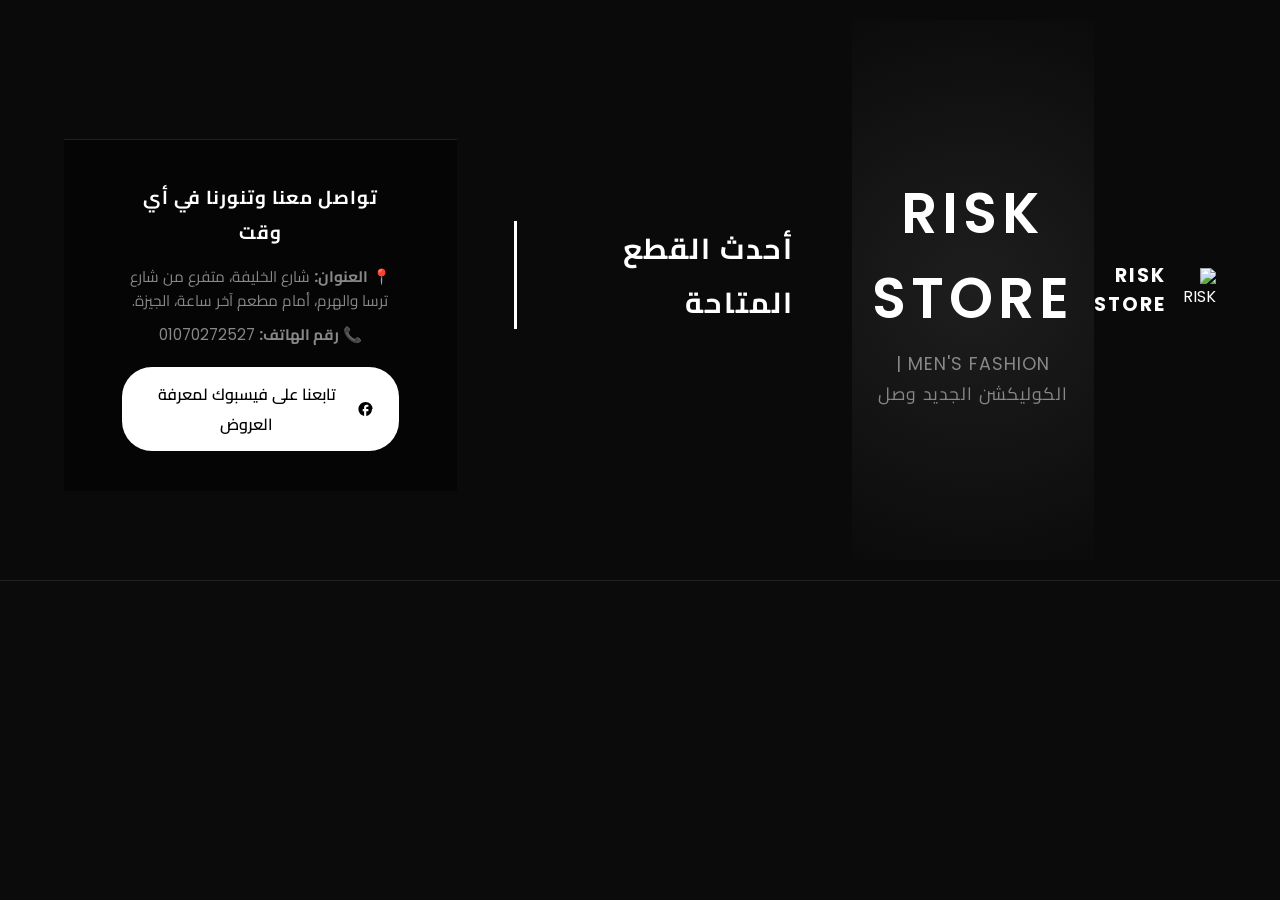
==== index.html @ 891fa3e5 "Create index.html" ====
<!DOCTYPE html>
<html lang="ar" dir="rtl">
<head>
    <meta charset="UTF-8">
    <meta name="viewport" content="width=device-width, initial-scale=1.0">
    <title>RISK STORE | Men's Fashion</title>
    <link rel="stylesheet" href="style.css">
</head>
<body>

    <header>
        <div class="logo-area">
            <img src="https://i.postimg.cc/GmrMN65Q/IMG-20260522-152251.jpg" alt="RISK Logo">
            <span class="logo-text">RISK STORE</span>
        </div>
    </head>

    <section class="hero">
        <h1>RISK STORE</h1>
        <p>MEN'S FASHION | الكوليكشن الجديد وصل</p>
    </section>

    <section class="products-container">
        <h2 class="section-title">أحدث القطع المتاحة</h2>
        <div class="products-grid" id="products-display">
            </div>
    </section>

    <footer>
        <div class="footer-info">
            <h3 style="margin-bottom: 15px; letter-spacing: 1px;">تواصل معنا وتنورنا في أي وقت</h3>
            <p>📍 <strong>العنوان:</strong> شارع الخليفة، متفرع من شارع ترسا والهرم، أمام مطعم آخر ساعة، الجيزة.</p>
            <p>📞 <strong>رقم الهاتف:</strong> 01070272527</p>
        </div>
        <a href="https://www.facebook.com/share/191KE7XTkZ/" target="_blank" class="social-btn">
            <svg width="20" height="20" fill="currentColor" viewBox="0 0 24 24"><path d="M22 12c0-5.52-4.48-10-10-10S2 6.48 2 12c0 4.84 3.44 8.87 8 9.8V15H8v-3h2V9.5C10 7.57 11.57 6 13.5 6H16v3h-2c-.55 0-1 .45-1 1v2h3v3h-3v6.95c4.56-.93 8-4.96 8-9.75z"/></svg>
            تابعنا على فيسبوك لمعرفة العروض
        </a>
    </footer>

    <script type="module" src="app.js"></script>
</body>
</html>
---- style.css ----
/* ريسيت وتجهيز الخطوط */
@import url('https://fonts.googleapis.com/css2?family=Cairo:wght@300;400;700&family=Poppins:wght@300;400;600&display=swap');

:root {
    --bg-color: #0b0b0b;
    --card-bg: #141414;
    --accent-color: #ffffff;
    --text-muted: #888888;
    --border-color: #222222;
}

* {
    margin: 0;
    padding: 0;
    box-sizing: border-box;
    font-family: 'Poppins', 'Cairo', sans-serif;
}

body {
    background-color: var(--bg-color);
    color: var(--accent-color);
    overflow-x: hidden;
}

/* هيدر احترافي متحرك */
header {
    display: flex;
    justify-content: space-between;
    align-items: center;
    padding: 20px 5%;
    border-bottom: 1px solid var(--border-color);
    backdrop-filter: blur(10px);
    position: sticky;
    top: 0;
    z-index: 100;
    background: rgba(11, 11, 11, 0.8);
}

.logo-area {
    display: flex;
    align-items: center;
    gap: 10px;
}

.logo-area img {
    height: 45px;
    border-radius: 5px;
}

.logo-text {
    font-weight: 700;
    letter-spacing: 2px;
    font-size: 1.2rem;
}

/* سيكشن الهيرو (الترحيب والحركة العظمى) */
.hero {
    height: 60vh;
    display: flex;
    flex-direction: column;
    justify-content: center;
    align-items: center;
    text-align: center;
    background: radial-gradient(circle, rgba(30,30,30,1) 0%, rgba(11,11,11,1) 100%);
    padding: 20px;
}

.hero h1 {
    font-size: 3.5rem;
    font-weight: 600;
    letter-spacing: 5px;
    margin-bottom: 10px;
    animation: fadeInDown 1s ease;
}

.hero p {
    color: var(--text-muted);
    font-size: 1.1rem;
    letter-spacing: 1px;
    animation: fadeInUp 1s ease;
}

/* شبكة المنتجات العالمي */
.products-container {
    padding: 50px 5%;
}

.section-title {
    font-size: 1.8rem;
    margin-bottom: 30px;
    text-transform: uppercase;
    letter-spacing: 2px;
    border-left: 3px solid #fff;
    padding-left: 10px;
}

.products-grid {
    display: grid;
    grid-template-columns: repeat(auto-fill, minmax(280px, 1fr));
    gap: 30px;
}

/* كارت المنتج الخرافي وحركاته */
.product-card {
    background: var(--card-bg);
    border: 1px solid var(--border-color);
    border-radius: 12px;
    overflow: hidden;
    transition: all 0.4s cubic-bezier(0.175, 0.885, 0.32, 1.275);
    position: relative;
}

.product-card:hover {
    transform: translateY(-10px) scale(1.02);
    border-color: #555;
    box-shadow: 0 20px 30px rgba(0,0,0,0.7);
}

.product-img-wrapper {
    width: 100%;
    height: 350px;
    overflow: hidden;
    position: relative;
    background: #1e1e1e;
}

.product-card img {
    width: 100%;
    height: 100%;
    object-fit: cover;
    transition: transform 0.6s ease;
}

.product-card:hover img {
    transform: scale(1.1);
}

.product-info {
    padding: 20px;
}

.product-title {
    font-size: 1.1rem;
    font-weight: 600;
    margin-bottom: 8px;
    white-space: nowrap;
    overflow: hidden;
    text-overflow: ellipsis;
}

.product-price {
    font-size: 1.2rem;
    color: #fff;
    font-weight: 700;
    display: flex;
    justify-content: space-between;
    align-items: center;
}

.currency {
    font-size: 0.8rem;
    color: var(--text-muted);
}

/* الفوتر الاحترافي ببيانات المحل */
footer {
    background: #050505;
    padding: 40px 5%;
    border-top: 1px solid var(--border-color);
    margin-top: 50px;
    text-align: center;
}

.footer-info {
    max-width: 600px;
    margin: 0 auto 20px auto;
}

.footer-info p {
    color: var(--text-muted);
    margin-bottom: 10px;
    font-size: 0.95rem;
    line-height: 1.6;
}

.social-btn {
    display: inline-flex;
    align-items: center;
    gap: 10px;
    background: #fff;
    color: #000;
    padding: 12px 25px;
    border-radius: 30px;
    text-decoration: none;
    font-weight: 600;
    transition: 0.3s ease;
}

.social-btn:hover {
    transform: scale(1.05);
    background: #3b5998;
    color: #fff;
}

/* لوحة التحكم ستايل */
.admin-container {
    max-width: 600px;
    margin: 50px auto;
    padding: 30px;
    background: var(--card-bg);
    border-radius: 15px;
    border: 1px solid var(--border-color);
}

.form-group {
    margin-bottom: 20px;
}

.form-group label {
    display: block;
    margin-bottom: 8px;
    color: var(--text-muted);
}

.form-control {
    width: 100%;
    padding: 12px;
    background: #1a1a1a;
    border: 1px solid var(--border-color);
    border-radius: 8px;
    color: #fff;
    font-size: 1rem;
}

.form-control:focus {
    outline: none;
    border-color: #fff;
}

.btn-submit {
    width: 100%;
    padding: 14px;
    background: #fff;
    color: #000;
    border: none;
    border-radius: 8px;
    font-size: 1.1rem;
    font-weight: 700;
    cursor: pointer;
    transition: 0.3s;
}

.btn-submit:hover {
    background: #ccc;
}

.admin-product-item {
    display: flex;
    justify-content: space-between;
    align-items: center;
    padding: 15px;
    background: #1a1a1a;
    margin-top: 10px;
    border-radius: 8px;
}

.btn-delete {
    background: #ff4444;
    color: #fff;
    border: none;
    padding: 6px 12px;
    border-radius: 5px;
    cursor: pointer;
}

/* حركات الأنميشن */
@keyframes fadeInDown {
    from { opacity: 0; transform: translateY(-30px); }
    to { opacity: 1; transform: translateY(0); }
}
@keyframes fadeInUp {
    from { opacity: 0; transform: translateY(30px); }
    to { opacity: 1; transform: translateY(0); }
}
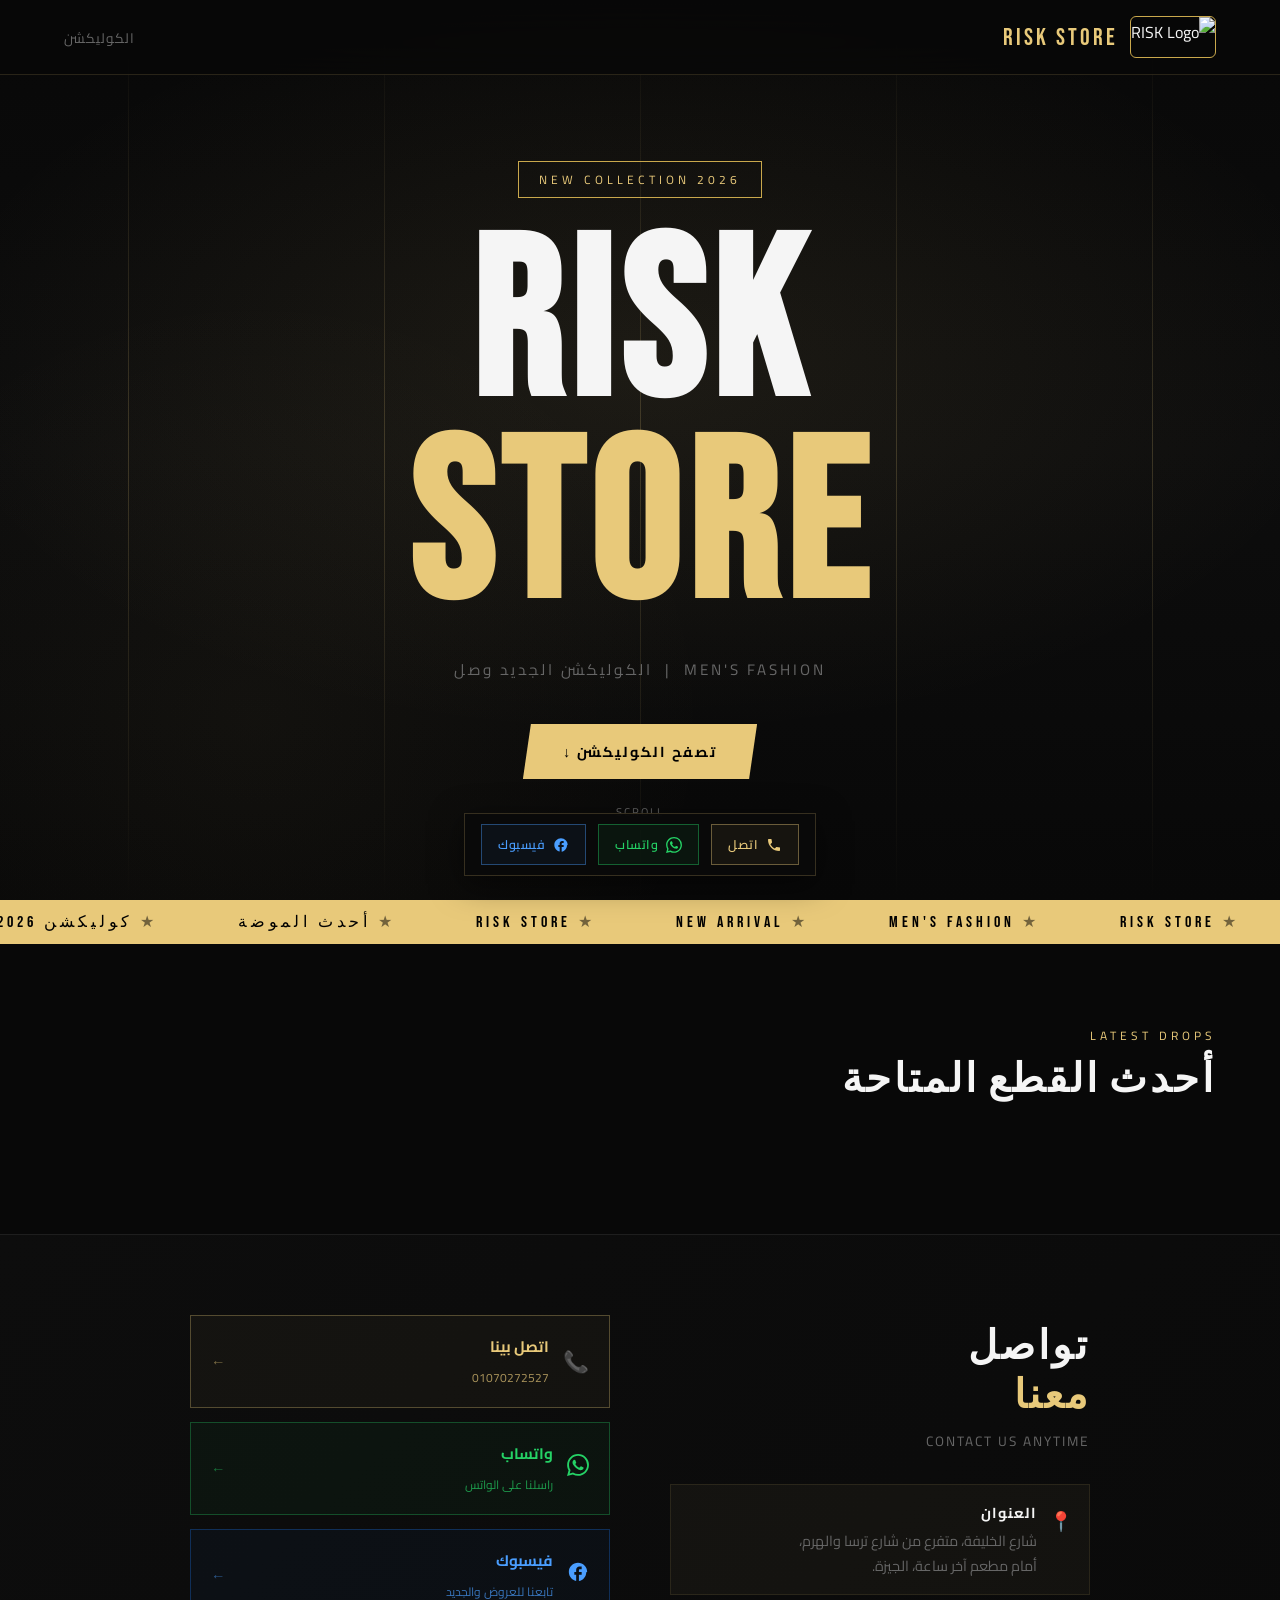
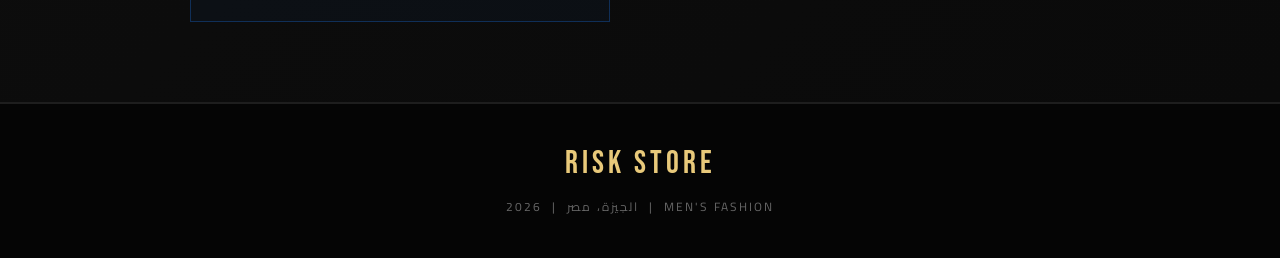
==== commit 3b4f971e: "Add files via upload" ====
--- a/index.html
+++ b/index.html
@@ -4,40 +4,941 @@
     <meta charset="UTF-8">
     <meta name="viewport" content="width=device-width, initial-scale=1.0">
     <title>RISK STORE | Men's Fashion</title>
-    <link rel="stylesheet" href="style.css">
+    <link rel="preconnect" href="https://fonts.googleapis.com">
+    <link href="https://fonts.googleapis.com/css2?family=Cairo:wght@300;400;600;700;900&family=Bebas+Neue&display=swap" rel="stylesheet">
+    <style>
+        :root {
+            --bg: #080808;
+            --card-bg: #111;
+            --accent: #e8c97a;
+            --accent2: #c9a84c;
+            --white: #f5f5f5;
+            --muted: #666;
+            --border: #1e1e1e;
+        }
+        * { margin: 0; padding: 0; box-sizing: border-box; }
+
+        html { scroll-behavior: smooth; }
+
+        body {
+            background: var(--bg);
+            color: var(--white);
+            font-family: 'Cairo', sans-serif;
+            overflow-x: hidden;
+        }
+
+        /* NOISE OVERLAY */
+        body::before {
+            content: '';
+            position: fixed;
+            inset: 0;
+            background-image: url("data:image/svg+xml,%3Csvg viewBox='0 0 256 256' xmlns='http://www.w3.org/2000/svg'%3E%3Cfilter id='noise'%3E%3CfeTurbulence type='fractalNoise' baseFrequency='0.9' numOctaves='4' stitchTiles='stitch'/%3E%3C/filter%3E%3Crect width='100%25' height='100%25' filter='url(%23noise)' opacity='0.03'/%3E%3C/svg%3E");
+            pointer-events: none;
+            z-index: 0;
+        }
+
+        /* ===== HEADER ===== */
+        header {
+            position: fixed;
+            top: 0;
+            left: 0;
+            right: 0;
+            z-index: 1000;
+            display: flex;
+            align-items: center;
+            justify-content: space-between;
+            padding: 16px 5%;
+            background: rgba(8,8,8,0.9);
+            backdrop-filter: blur(20px);
+            border-bottom: 1px solid rgba(232,201,122,0.15);
+            transition: all 0.3s;
+        }
+        header.scrolled {
+            padding: 10px 5%;
+            border-bottom-color: rgba(232,201,122,0.3);
+        }
+
+        .logo-area {
+            display: flex;
+            align-items: center;
+            gap: 12px;
+        }
+        .logo-area img {
+            height: 42px;
+            border-radius: 6px;
+            border: 1px solid var(--accent2);
+        }
+        .logo-text {
+            font-family: 'Bebas Neue', sans-serif;
+            font-size: 1.5rem;
+            letter-spacing: 3px;
+            color: var(--accent);
+        }
+
+        nav a {
+            color: var(--muted);
+            text-decoration: none;
+            font-size: 0.85rem;
+            letter-spacing: 1px;
+            transition: color 0.3s;
+        }
+        nav a:hover { color: var(--accent); }
+
+        /* ===== HERO ===== */
+        .hero {
+            position: relative;
+            min-height: 100vh;
+            display: flex;
+            flex-direction: column;
+            align-items: center;
+            justify-content: center;
+            text-align: center;
+            padding: 120px 5% 80px;
+            overflow: hidden;
+        }
+
+        .hero-bg {
+            position: absolute;
+            inset: 0;
+            background: 
+                radial-gradient(ellipse 80% 60% at 50% 40%, rgba(232,201,122,0.08) 0%, transparent 70%),
+                radial-gradient(ellipse 60% 80% at 20% 80%, rgba(232,201,122,0.04) 0%, transparent 60%),
+                linear-gradient(180deg, #080808 0%, #0d0d0d 50%, #080808 100%);
+        }
+
+        /* Animated lines */
+        .hero-lines {
+            position: absolute;
+            inset: 0;
+            overflow: hidden;
+        }
+        .hero-lines span {
+            position: absolute;
+            width: 1px;
+            height: 100%;
+            background: linear-gradient(180deg, transparent, rgba(232,201,122,0.2), transparent);
+            animation: lineDown 4s ease-in-out infinite;
+        }
+        .hero-lines span:nth-child(1) { left: 10%; animation-delay: 0s; }
+        .hero-lines span:nth-child(2) { left: 30%; animation-delay: 0.8s; }
+        .hero-lines span:nth-child(3) { left: 50%; animation-delay: 1.6s; }
+        .hero-lines span:nth-child(4) { left: 70%; animation-delay: 2.4s; }
+        .hero-lines span:nth-child(5) { left: 90%; animation-delay: 3.2s; }
+
+        @keyframes lineDown {
+            0% { transform: translateY(-100%); opacity: 0; }
+            50% { opacity: 1; }
+            100% { transform: translateY(100%); opacity: 0; }
+        }
+
+        .hero-content { position: relative; z-index: 2; }
+
+        .hero-tag {
+            display: inline-block;
+            border: 1px solid var(--accent2);
+            color: var(--accent);
+            font-size: 0.75rem;
+            letter-spacing: 4px;
+            padding: 6px 20px;
+            margin-bottom: 30px;
+            animation: fadeInDown 0.8s ease both;
+        }
+
+        .hero h1 {
+            font-family: 'Bebas Neue', sans-serif;
+            font-size: clamp(5rem, 18vw, 14rem);
+            line-height: 0.9;
+            letter-spacing: 8px;
+            color: var(--white);
+            animation: fadeInUp 1s ease 0.2s both;
+        }
+
+        .hero h1 .gold { color: var(--accent); }
+
+        .hero-sub {
+            margin-top: 24px;
+            color: var(--muted);
+            font-size: 0.95rem;
+            letter-spacing: 3px;
+            animation: fadeInUp 1s ease 0.4s both;
+        }
+
+        .hero-cta {
+            margin-top: 40px;
+            animation: fadeInUp 1s ease 0.6s both;
+        }
+        .hero-cta a {
+            display: inline-block;
+            background: var(--accent);
+            color: #000;
+            font-weight: 700;
+            text-decoration: none;
+            padding: 14px 40px;
+            letter-spacing: 2px;
+            font-size: 0.9rem;
+            transition: all 0.3s;
+            clip-path: polygon(8px 0%, 100% 0%, calc(100% - 8px) 100%, 0% 100%);
+        }
+        .hero-cta a:hover {
+            background: #fff;
+            transform: scale(1.05);
+        }
+
+        .scroll-indicator {
+            position: absolute;
+            bottom: 30px;
+            left: 50%;
+            transform: translateX(-50%);
+            display: flex;
+            flex-direction: column;
+            align-items: center;
+            gap: 8px;
+            color: var(--muted);
+            font-size: 0.7rem;
+            letter-spacing: 2px;
+            animation: bounce 2s ease infinite;
+        }
+        .scroll-indicator::after {
+            content: '';
+            width: 1px;
+            height: 40px;
+            background: linear-gradient(to bottom, var(--accent), transparent);
+        }
+
+        @keyframes bounce {
+            0%, 100% { transform: translateX(-50%) translateY(0); }
+            50% { transform: translateX(-50%) translateY(-8px); }
+        }
+
+        /* ===== MARQUEE STRIP ===== */
+        .marquee-strip {
+            background: var(--accent);
+            overflow: hidden;
+            padding: 12px 0;
+            position: relative;
+        }
+        .marquee-track {
+            display: flex;
+            animation: marqueeMove 20s linear infinite;
+            white-space: nowrap;
+        }
+        .marquee-track span {
+            color: #000;
+            font-family: 'Bebas Neue', sans-serif;
+            font-size: 1rem;
+            letter-spacing: 4px;
+            padding: 0 40px;
+            flex-shrink: 0;
+        }
+        .marquee-track span::before {
+            content: '★ ';
+            opacity: 0.5;
+        }
+
+        @keyframes marqueeMove {
+            0% { transform: translateX(0); }
+            100% { transform: translateX(-50%); }
+        }
+
+        /* ===== PRODUCTS ===== */
+        .products-section {
+            padding: 80px 5%;
+        }
+
+        .section-header {
+            display: flex;
+            align-items: center;
+            justify-content: space-between;
+            margin-bottom: 50px;
+            flex-wrap: wrap;
+            gap: 16px;
+        }
+
+        .section-label {
+            color: var(--accent);
+            font-size: 0.75rem;
+            letter-spacing: 4px;
+            margin-bottom: 8px;
+            text-transform: uppercase;
+        }
+        .section-title-ar {
+            font-family: 'Bebas Neue', sans-serif;
+            font-size: 2.5rem;
+            letter-spacing: 3px;
+        }
+
+        .products-grid {
+            display: grid;
+            grid-template-columns: repeat(auto-fill, minmax(300px, 1fr));
+            gap: 24px;
+        }
+
+        /* PRODUCT CARD */
+        .product-card {
+            background: var(--card-bg);
+            border: 1px solid var(--border);
+            position: relative;
+            overflow: hidden;
+            transition: all 0.4s cubic-bezier(0.23, 1, 0.32, 1);
+            cursor: pointer;
+        }
+        .product-card::before {
+            content: '';
+            position: absolute;
+            inset: 0;
+            background: linear-gradient(135deg, rgba(232,201,122,0.05), transparent 60%);
+            opacity: 0;
+            transition: opacity 0.4s;
+            z-index: 1;
+        }
+        .product-card:hover {
+            border-color: rgba(232,201,122,0.4);
+            transform: translateY(-8px);
+            box-shadow: 0 24px 48px rgba(0,0,0,0.6), 0 0 0 1px rgba(232,201,122,0.1);
+        }
+        .product-card:hover::before { opacity: 1; }
+
+        /* BADGE */
+        .badge {
+            position: absolute;
+            top: 16px;
+            right: 16px;
+            z-index: 5;
+            background: var(--accent);
+            color: #000;
+            font-size: 0.65rem;
+            font-weight: 700;
+            letter-spacing: 2px;
+            padding: 4px 10px;
+            clip-path: polygon(4px 0%, 100% 0%, calc(100% - 4px) 100%, 0% 100%);
+        }
+
+        .product-img-wrapper {
+            width: 100%;
+            aspect-ratio: 3/4;
+            overflow: hidden;
+            background: #1a1a1a;
+            position: relative;
+        }
+        .product-img-wrapper img {
+            width: 100%;
+            height: 100%;
+            object-fit: cover;
+            transition: transform 0.8s cubic-bezier(0.23, 1, 0.32, 1);
+        }
+        .product-card:hover img {
+            transform: scale(1.08);
+        }
+
+        /* Image shimmer */
+        .product-img-wrapper::after {
+            content: '';
+            position: absolute;
+            inset: 0;
+            background: linear-gradient(105deg, transparent 40%, rgba(255,255,255,0.04) 50%, transparent 60%);
+            transform: translateX(-100%);
+            transition: transform 0s;
+        }
+        .product-card:hover .product-img-wrapper::after {
+            transform: translateX(200%);
+            transition: transform 0.8s ease;
+        }
+
+        .product-info {
+            padding: 20px;
+            position: relative;
+            z-index: 2;
+        }
+
+        .product-title {
+            font-size: 1rem;
+            font-weight: 600;
+            margin-bottom: 12px;
+            white-space: nowrap;
+            overflow: hidden;
+            text-overflow: ellipsis;
+        }
+
+        .product-prices {
+            display: flex;
+            align-items: center;
+            gap: 12px;
+            flex-wrap: wrap;
+        }
+        .price-original {
+            color: var(--muted);
+            font-size: 0.85rem;
+            text-decoration: line-through;
+        }
+        .price-sale {
+            color: var(--accent);
+            font-family: 'Bebas Neue', sans-serif;
+            font-size: 1.4rem;
+            letter-spacing: 1px;
+        }
+        .price-currency {
+            font-size: 0.7rem;
+            color: var(--muted);
+        }
+        .discount-pct {
+            background: #2a1f00;
+            color: var(--accent);
+            font-size: 0.65rem;
+            font-weight: 700;
+            padding: 2px 8px;
+            letter-spacing: 1px;
+        }
+
+        .product-actions {
+            margin-top: 14px;
+            display: flex;
+            gap: 8px;
+        }
+        .btn-buy {
+            flex: 1;
+            background: var(--accent);
+            color: #000;
+            border: none;
+            padding: 10px;
+            font-family: 'Cairo', sans-serif;
+            font-weight: 700;
+            font-size: 0.8rem;
+            letter-spacing: 1px;
+            cursor: pointer;
+            transition: all 0.3s;
+            clip-path: polygon(6px 0%, 100% 0%, calc(100% - 6px) 100%, 0% 100%);
+        }
+        .btn-buy:hover { background: #fff; }
+
+        .btn-whatsapp {
+            background: #1a1a1a;
+            color: #25d366;
+            border: 1px solid #25d366;
+            padding: 10px 14px;
+            cursor: pointer;
+            font-size: 1rem;
+            transition: all 0.3s;
+        }
+        .btn-whatsapp:hover {
+            background: #25d366;
+            color: #000;
+        }
+
+        /* EMPTY STATE */
+        .empty-state {
+            grid-column: 1 / -1;
+            text-align: center;
+            padding: 80px 20px;
+            color: var(--muted);
+        }
+        .empty-state .big-icon {
+            font-size: 3rem;
+            margin-bottom: 16px;
+            opacity: 0.3;
+        }
+        .empty-state p {
+            font-size: 1rem;
+            letter-spacing: 1px;
+        }
+
+        /* ===== CONTACT SECTION ===== */
+        .contact-section {
+            padding: 80px 5%;
+            background: linear-gradient(135deg, #0d0d0d, #0a0a0a);
+            border-top: 1px solid var(--border);
+            border-bottom: 1px solid var(--border);
+        }
+
+        .contact-grid {
+            display: grid;
+            grid-template-columns: 1fr 1fr;
+            gap: 60px;
+            align-items: center;
+            max-width: 900px;
+            margin: 0 auto;
+        }
+
+        .contact-info h2 {
+            font-family: 'Bebas Neue', sans-serif;
+            font-size: 2.5rem;
+            letter-spacing: 3px;
+            margin-bottom: 8px;
+        }
+        .contact-info h2 .gold { color: var(--accent); }
+        .contact-info .subtitle {
+            color: var(--muted);
+            font-size: 0.85rem;
+            letter-spacing: 2px;
+            margin-bottom: 30px;
+        }
+
+        .address-block {
+            display: flex;
+            gap: 12px;
+            align-items: flex-start;
+            padding: 16px;
+            background: rgba(232,201,122,0.04);
+            border: 1px solid rgba(232,201,122,0.1);
+            margin-bottom: 20px;
+        }
+        .address-icon {
+            color: var(--accent);
+            font-size: 1.2rem;
+            flex-shrink: 0;
+            margin-top: 2px;
+        }
+        .address-text {
+            color: var(--muted);
+            font-size: 0.9rem;
+            line-height: 1.7;
+        }
+        .address-text strong {
+            color: var(--white);
+            display: block;
+            margin-bottom: 4px;
+            letter-spacing: 1px;
+        }
+
+        .contact-buttons {
+            display: flex;
+            flex-direction: column;
+            gap: 14px;
+        }
+
+        .contact-btn {
+            display: flex;
+            align-items: center;
+            gap: 14px;
+            padding: 16px 20px;
+            text-decoration: none;
+            border: 1px solid;
+            transition: all 0.35s cubic-bezier(0.23, 1, 0.32, 1);
+            position: relative;
+            overflow: hidden;
+        }
+        .contact-btn::before {
+            content: '';
+            position: absolute;
+            inset: 0;
+            transform: translateX(101%);
+            transition: transform 0.35s cubic-bezier(0.23, 1, 0.32, 1);
+        }
+        .contact-btn:hover::before { transform: translateX(0); }
+        .contact-btn:hover { color: #000; }
+
+        .contact-btn .btn-icon {
+            font-size: 1.3rem;
+            z-index: 1;
+            position: relative;
+            flex-shrink: 0;
+        }
+        .contact-btn .btn-text {
+            z-index: 1;
+            position: relative;
+            flex: 1;
+        }
+        .contact-btn .btn-label {
+            font-weight: 700;
+            font-size: 0.95rem;
+            display: block;
+        }
+        .contact-btn .btn-sub {
+            font-size: 0.75rem;
+            opacity: 0.7;
+        }
+        .contact-btn .btn-arrow {
+            z-index: 1;
+            position: relative;
+            font-size: 0.9rem;
+            opacity: 0.5;
+        }
+
+        /* Phone */
+        .btn-phone {
+            border-color: rgba(232,201,122,0.3);
+            color: var(--accent);
+            background: rgba(232,201,122,0.04);
+        }
+        .btn-phone::before { background: var(--accent); }
+        .btn-phone:hover { border-color: var(--accent); }
+
+        /* WhatsApp */
+        .btn-wa {
+            border-color: rgba(37,211,102,0.3);
+            color: #25d366;
+            background: rgba(37,211,102,0.04);
+        }
+        .btn-wa::before { background: #25d366; }
+        .btn-wa:hover { border-color: #25d366; }
+
+        /* Facebook */
+        .btn-fb {
+            border-color: rgba(24,119,242,0.3);
+            color: #4a9eff;
+            background: rgba(24,119,242,0.04);
+        }
+        .btn-fb::before { background: #1877f2; }
+        .btn-fb:hover { border-color: #1877f2; color: #fff; }
+        .btn-fb:hover .btn-text, .btn-fb:hover .btn-arrow { color: #fff; }
+
+        /* ===== FLOATING CONTACT BAR ===== */
+        .floating-bar {
+            position: fixed;
+            bottom: 24px;
+            left: 50%;
+            transform: translateX(-50%);
+            z-index: 999;
+            display: flex;
+            gap: 12px;
+            background: rgba(10,10,10,0.95);
+            border: 1px solid rgba(232,201,122,0.2);
+            padding: 10px 16px;
+            backdrop-filter: blur(20px);
+            box-shadow: 0 8px 32px rgba(0,0,0,0.5);
+            animation: slideUpBar 1s ease 1.5s both;
+        }
+
+        @keyframes slideUpBar {
+            from { transform: translateX(-50%) translateY(100px); opacity: 0; }
+            to { transform: translateX(-50%) translateY(0); opacity: 1; }
+        }
+
+        .float-btn {
+            display: flex;
+            align-items: center;
+            gap: 8px;
+            text-decoration: none;
+            padding: 8px 16px;
+            font-size: 0.78rem;
+            font-weight: 600;
+            letter-spacing: 0.5px;
+            border: 1px solid;
+            transition: all 0.3s;
+            white-space: nowrap;
+            font-family: 'Cairo', sans-serif;
+        }
+        .float-btn svg {
+            flex-shrink: 0;
+            width: 16px;
+            height: 16px;
+        }
+
+        .float-phone {
+            border-color: rgba(232,201,122,0.4);
+            color: var(--accent);
+            background: rgba(232,201,122,0.06);
+        }
+        .float-phone:hover { background: var(--accent); color: #000; border-color: var(--accent); }
+
+        .float-wa {
+            border-color: rgba(37,211,102,0.4);
+            color: #25d366;
+            background: rgba(37,211,102,0.06);
+        }
+        .float-wa:hover { background: #25d366; color: #000; border-color: #25d366; }
+
+        .float-fb {
+            border-color: rgba(74,158,255,0.4);
+            color: #4a9eff;
+            background: rgba(74,158,255,0.06);
+        }
+        .float-fb:hover { background: #1877f2; color: #fff; border-color: #1877f2; }
+
+        /* ===== FOOTER ===== */
+        footer {
+            padding: 40px 5%;
+            text-align: center;
+            background: #050505;
+            border-top: 1px solid var(--border);
+        }
+        footer .footer-logo {
+            font-family: 'Bebas Neue', sans-serif;
+            font-size: 2rem;
+            letter-spacing: 4px;
+            color: var(--accent);
+            margin-bottom: 12px;
+        }
+        footer p {
+            color: var(--muted);
+            font-size: 0.75rem;
+            letter-spacing: 2px;
+        }
+
+        /* ===== ANIMATIONS ===== */
+        @keyframes fadeInDown {
+            from { opacity: 0; transform: translateY(-20px); }
+            to { opacity: 1; transform: translateY(0); }
+        }
+        @keyframes fadeInUp {
+            from { opacity: 0; transform: translateY(30px); }
+            to { opacity: 1; transform: translateY(0); }
+        }
+
+        .card-animate {
+            opacity: 0;
+            transform: translateY(30px);
+            transition: opacity 0.6s ease, transform 0.6s ease;
+        }
+        .card-animate.visible {
+            opacity: 1;
+            transform: translateY(0);
+        }
+
+        /* ===== RESPONSIVE ===== */
+        @media (max-width: 768px) {
+            .contact-grid { grid-template-columns: 1fr; gap: 40px; }
+            .floating-bar { gap: 8px; padding: 8px 10px; }
+            .float-btn { padding: 7px 10px; font-size: 0.72rem; gap: 5px; }
+            .hero h1 { font-size: clamp(4rem, 22vw, 8rem); }
+            .products-grid { grid-template-columns: repeat(auto-fill, minmax(250px, 1fr)); gap: 16px; }
+        }
+
+        @media (max-width: 500px) {
+            .floating-bar { bottom: 12px; left: 12px; right: 12px; transform: none; }
+            .float-btn { flex: 1; justify-content: center; font-size: 0;  }
+            .float-btn svg { width: 20px; height: 20px; }
+        }
+
+        /* LOADING */
+        .loading-shimmer {
+            background: linear-gradient(90deg, #1a1a1a 25%, #222 50%, #1a1a1a 75%);
+            background-size: 200% 100%;
+            animation: shimmer 1.5s infinite;
+        }
+        @keyframes shimmer {
+            0% { background-position: 200% 0; }
+            100% { background-position: -200% 0; }
+        }
+    </style>
 </head>
 <body>
 
-    <header>
+    <!-- HEADER -->
+    <header id="mainHeader">
         <div class="logo-area">
             <img src="https://i.postimg.cc/GmrMN65Q/IMG-20260522-152251.jpg" alt="RISK Logo">
             <span class="logo-text">RISK STORE</span>
         </div>
-    </head>
-
+        <nav>
+            <a href="#products">الكوليكشن</a>
+        </nav>
+    </header>
+
+    <!-- HERO -->
     <section class="hero">
-        <h1>RISK STORE</h1>
-        <p>MEN'S FASHION | الكوليكشن الجديد وصل</p>
+        <div class="hero-bg"></div>
+        <div class="hero-lines">
+            <span></span><span></span><span></span><span></span><span></span>
+        </div>
+        <div class="hero-content">
+            <div class="hero-tag">NEW COLLECTION 2026</div>
+            <h1>RISK<br><span class="gold">STORE</span></h1>
+            <p class="hero-sub">MEN'S FASHION &nbsp;|&nbsp; الكوليكشن الجديد وصل</p>
+            <div class="hero-cta">
+                <a href="#products">تصفح الكوليكشن ↓</a>
+            </div>
+        </div>
+        <div class="scroll-indicator">SCROLL</div>
     </section>
 
-    <section class="products-container">
-        <h2 class="section-title">أحدث القطع المتاحة</h2>
+    <!-- MARQUEE -->
+    <div class="marquee-strip">
+        <div class="marquee-track">
+            <span>RISK STORE</span><span>MEN'S FASHION</span><span>NEW ARRIVAL</span><span>RISK STORE</span>
+            <span>أحدث الموضة</span><span>كوليكشن 2026</span><span>جودة عالية</span><span>RISK STORE</span>
+            <span>RISK STORE</span><span>MEN'S FASHION</span><span>NEW ARRIVAL</span><span>RISK STORE</span>
+            <span>أحدث الموضة</span><span>كوليكشن 2026</span><span>جودة عالية</span><span>RISK STORE</span>
+        </div>
+    </div>
+
+    <!-- PRODUCTS -->
+    <section class="products-section" id="products">
+        <div class="section-header">
+            <div>
+                <p class="section-label">LATEST DROPS</p>
+                <h2 class="section-title-ar">أحدث القطع المتاحة</h2>
+            </div>
+        </div>
         <div class="products-grid" id="products-display">
+            <!-- Products load here -->
+        </div>
+    </section>
+
+    <!-- CONTACT SECTION -->
+    <section class="contact-section" id="contact">
+        <div class="contact-grid">
+            <div class="contact-info">
+                <h2>تواصل<br><span class="gold">معنا</span></h2>
+                <p class="subtitle">CONTACT US ANYTIME</p>
+
+                <div class="address-block">
+                    <span class="address-icon">📍</span>
+                    <div class="address-text">
+                        <strong>العنوان</strong>
+                        شارع الخليفة، متفرع من شارع ترسا والهرم،<br>
+                        أمام مطعم آخر ساعة، الجيزة.
+                    </div>
+                </div>
             </div>
+
+            <div class="contact-buttons">
+                <a href="tel:01070272527" class="contact-btn btn-phone">
+                    <span class="btn-icon">📞</span>
+                    <span class="btn-text">
+                        <span class="btn-label">اتصل بينا</span>
+                        <span class="btn-sub">01070272527</span>
+                    </span>
+                    <span class="btn-arrow">←</span>
+                </a>
+
+                <a href="https://wa.me/201070272527" target="_blank" class="contact-btn btn-wa">
+                    <span class="btn-icon">
+                        <svg viewBox="0 0 24 24" fill="currentColor" width="22" height="22">
+                            <path d="M17.472 14.382c-.297-.149-1.758-.867-2.03-.967-.273-.099-.471-.148-.67.15-.197.297-.767.966-.94 1.164-.173.199-.347.223-.644.075-.297-.15-1.255-.463-2.39-1.475-.883-.788-1.48-1.761-1.653-2.059-.173-.297-.018-.458.13-.606.134-.133.298-.347.446-.52.149-.174.198-.298.298-.497.099-.198.05-.371-.025-.52-.075-.149-.669-1.612-.916-2.207-.242-.579-.487-.5-.669-.51-.173-.008-.371-.01-.57-.01-.198 0-.52.074-.792.372-.272.297-1.04 1.016-1.04 2.479 0 1.462 1.065 2.875 1.213 3.074.149.198 2.096 3.2 5.077 4.487.709.306 1.262.489 1.694.625.712.227 1.36.195 1.871.118.571-.085 1.758-.719 2.006-1.413.248-.694.248-1.289.173-1.413-.074-.124-.272-.198-.57-.347m-5.421 7.403h-.004a9.87 9.87 0 01-5.031-1.378l-.361-.214-3.741.982.998-3.648-.235-.374a9.86 9.86 0 01-1.51-5.26c.001-5.45 4.436-9.884 9.888-9.884 2.64 0 5.122 1.03 6.988 2.898a9.825 9.825 0 012.893 6.994c-.003 5.45-4.437 9.884-9.885 9.884m8.413-18.297A11.815 11.815 0 0012.05 0C5.495 0 .16 5.335.157 11.892c0 2.096.547 4.142 1.588 5.945L.057 24l6.305-1.654a11.882 11.882 0 005.683 1.448h.005c6.554 0 11.89-5.335 11.893-11.893a11.821 11.821 0 00-3.48-8.413z"/>
+                        </svg>
+                    </span>
+                    <span class="btn-text">
+                        <span class="btn-label">واتساب</span>
+                        <span class="btn-sub">راسلنا على الواتس</span>
+                    </span>
+                    <span class="btn-arrow">←</span>
+                </a>
+
+                <a href="https://www.facebook.com/share/191KE7XTkZ/" target="_blank" class="contact-btn btn-fb">
+                    <span class="btn-icon">
+                        <svg viewBox="0 0 24 24" fill="currentColor" width="22" height="22">
+                            <path d="M22 12c0-5.52-4.48-10-10-10S2 6.48 2 12c0 4.84 3.44 8.87 8 9.8V15H8v-3h2V9.5C10 7.57 11.57 6 13.5 6H16v3h-2c-.55 0-1 .45-1 1v2h3v3h-3v6.95c4.56-.93 8-4.96 8-9.75z"/>
+                        </svg>
+                    </span>
+                    <span class="btn-text">
+                        <span class="btn-label">فيسبوك</span>
+                        <span class="btn-sub">تابعنا للعروض والجديد</span>
+                    </span>
+                    <span class="btn-arrow">←</span>
+                </a>
+            </div>
+        </div>
     </section>
 
+    <!-- FOOTER -->
     <footer>
-        <div class="footer-info">
-            <h3 style="margin-bottom: 15px; letter-spacing: 1px;">تواصل معنا وتنورنا في أي وقت</h3>
-            <p>📍 <strong>العنوان:</strong> شارع الخليفة، متفرع من شارع ترسا والهرم، أمام مطعم آخر ساعة، الجيزة.</p>
-            <p>📞 <strong>رقم الهاتف:</strong> 01070272527</p>
-        </div>
-        <a href="https://www.facebook.com/share/191KE7XTkZ/" target="_blank" class="social-btn">
-            <svg width="20" height="20" fill="currentColor" viewBox="0 0 24 24"><path d="M22 12c0-5.52-4.48-10-10-10S2 6.48 2 12c0 4.84 3.44 8.87 8 9.8V15H8v-3h2V9.5C10 7.57 11.57 6 13.5 6H16v3h-2c-.55 0-1 .45-1 1v2h3v3h-3v6.95c4.56-.93 8-4.96 8-9.75z"/></svg>
-            تابعنا على فيسبوك لمعرفة العروض
+        <div class="footer-logo">RISK STORE</div>
+        <p>MEN'S FASHION &nbsp;|&nbsp; الجيزة، مصر &nbsp;|&nbsp; 2026</p>
+    </footer>
+
+    <!-- FLOATING CONTACT BAR -->
+    <div class="floating-bar">
+        <a href="tel:01070272527" class="float-btn float-phone" title="اتصل بينا">
+            <svg viewBox="0 0 24 24" fill="currentColor">
+                <path d="M6.62 10.79c1.44 2.83 3.76 5.14 6.59 6.59l2.2-2.2c.27-.27.67-.36 1.02-.24 1.12.37 2.33.57 3.57.57.55 0 1 .45 1 1V20c0 .55-.45 1-1 1-9.39 0-17-7.61-17-17 0-.55.45-1 1-1h3.5c.55 0 1 .45 1 1 0 1.25.2 2.45.57 3.57.11.35.03.74-.25 1.02l-2.2 2.2z"/>
+            </svg>
+            اتصل
         </a>
-    </footer>
-
-    <script type="module" src="app.js"></script>
+        <a href="https://wa.me/201070272527" target="_blank" class="float-btn float-wa" title="واتساب">
+            <svg viewBox="0 0 24 24" fill="currentColor">
+                <path d="M17.472 14.382c-.297-.149-1.758-.867-2.03-.967-.273-.099-.471-.148-.67.15-.197.297-.767.966-.94 1.164-.173.199-.347.223-.644.075-.297-.15-1.255-.463-2.39-1.475-.883-.788-1.48-1.761-1.653-2.059-.173-.297-.018-.458.13-.606.134-.133.298-.347.446-.52.149-.174.198-.298.298-.497.099-.198.05-.371-.025-.52-.075-.149-.669-1.612-.916-2.207-.242-.579-.487-.5-.669-.51-.173-.008-.371-.01-.57-.01-.198 0-.52.074-.792.372-.272.297-1.04 1.016-1.04 2.479 0 1.462 1.065 2.875 1.213 3.074.149.198 2.096 3.2 5.077 4.487.709.306 1.262.489 1.694.625.712.227 1.36.195 1.871.118.571-.085 1.758-.719 2.006-1.413.248-.694.248-1.289.173-1.413-.074-.124-.272-.198-.57-.347m-5.421 7.403h-.004a9.87 9.87 0 01-5.031-1.378l-.361-.214-3.741.982.998-3.648-.235-.374a9.86 9.86 0 01-1.51-5.26c.001-5.45 4.436-9.884 9.888-9.884 2.64 0 5.122 1.03 6.988 2.898a9.825 9.825 0 012.893 6.994c-.003 5.45-4.437 9.884-9.885 9.884m8.413-18.297A11.815 11.815 0 0012.05 0C5.495 0 .16 5.335.157 11.892c0 2.096.547 4.142 1.588 5.945L.057 24l6.305-1.654a11.882 11.882 0 005.683 1.448h.005c6.554 0 11.89-5.335 11.893-11.893a11.821 11.821 0 00-3.48-8.413z"/>
+            </svg>
+            واتساب
+        </a>
+        <a href="https://www.facebook.com/share/191KE7XTkZ/" target="_blank" class="float-btn float-fb" title="فيسبوك">
+            <svg viewBox="0 0 24 24" fill="currentColor">
+                <path d="M22 12c0-5.52-4.48-10-10-10S2 6.48 2 12c0 4.84 3.44 8.87 8 9.8V15H8v-3h2V9.5C10 7.57 11.57 6 13.5 6H16v3h-2c-.55 0-1 .45-1 1v2h3v3h-3v6.95c4.56-.93 8-4.96 8-9.75z"/>
+            </svg>
+            فيسبوك
+        </a>
+    </div>
+
+    <script type="module">
+        import { initializeApp } from "https://www.gstatic.com/firebasejs/10.8.0/firebase-app.js";
+        import { getFirestore, collection, onSnapshot } from "https://www.gstatic.com/firebasejs/10.8.0/firebase-firestore.js";
+
+        const firebaseConfig = {
+            apiKey: "AIzaSyDwMOax-amBzEm3FDjXKN8yBbB3cXNbb14",
+            authDomain: "taskhub-9d282.firebaseapp.com",
+            projectId: "taskhub-9d282",
+            storageBucket: "taskhub-9d282.firebasestorage.app",
+            messagingSenderId: "981675153894",
+            appId: "1:981675153894:web:380c4194bb4ea9e1f51e27"
+        };
+
+        const app = initializeApp(firebaseConfig);
+        const db = getFirestore(app);
+        const productsRef = collection(db, "risk_products");
+        const display = document.getElementById("products-display");
+
+        // Scroll header effect
+        window.addEventListener('scroll', () => {
+            const h = document.getElementById('mainHeader');
+            h.classList.toggle('scrolled', window.scrollY > 50);
+        });
+
+        // Intersection observer for card animation
+        const observer = new IntersectionObserver((entries) => {
+            entries.forEach((entry, i) => {
+                if (entry.isIntersecting) {
+                    setTimeout(() => entry.target.classList.add('visible'), i * 80);
+                    observer.unobserve(entry.target);
+                }
+            });
+        }, { threshold: 0.1 });
+
+        function calcDiscount(price, oldPrice) {
+            if (!oldPrice || oldPrice <= price) return null;
+            return Math.round((1 - price / oldPrice) * 100);
+        }
+
+        function createCard(product) {
+            const pNum = parseFloat(product.price) || 0;
+            const opNum = parseFloat(product.oldPrice) || 0;
+            const disc = calcDiscount(pNum, opNum);
+
+            const card = document.createElement('div');
+            card.className = 'product-card card-animate';
+
+            const waMsg = encodeURIComponent(`مرحبا، عايز أسأل عن: ${product.title}`);
+
+            card.innerHTML = `
+                ${disc ? `<div class="badge">خصم ${disc}%</div>` : ''}
+                <div class="product-img-wrapper">
+                    <img src="${product.imgUrl}" alt="${product.title}" loading="lazy">
+                </div>
+                <div class="product-info">
+                    <div class="product-title">${product.title}</div>
+                    <div class="product-prices">
+                        ${opNum > pNum ? `<span class="price-original">${opNum} EGP</span>` : ''}
+                        <span class="price-sale">${pNum} <span class="price-currency">EGP</span></span>
+                        ${disc ? `<span class="discount-pct">-${disc}%</span>` : ''}
+                    </div>
+                    <div class="product-actions">
+                        <button class="btn-buy" onclick="window.open('https://wa.me/201070272527?text=${waMsg}','_blank')">اطلب دلوقتي</button>
+                        <button class="btn-whatsapp" onclick="window.open('https://wa.me/201070272527?text=${waMsg}','_blank')" title="واتساب">
+                            <svg viewBox="0 0 24 24" fill="currentColor" width="18" height="18">
+                                <path d="M17.472 14.382c-.297-.149-1.758-.867-2.03-.967-.273-.099-.471-.148-.67.15-.197.297-.767.966-.94 1.164-.173.199-.347.223-.644.075-.297-.15-1.255-.463-2.39-1.475-.883-.788-1.48-1.761-1.653-2.059-.173-.297-.018-.458.13-.606.134-.133.298-.347.446-.52.149-.174.198-.298.298-.497.099-.198.05-.371-.025-.52-.075-.149-.669-1.612-.916-2.207-.242-.579-.487-.5-.669-.51-.173-.008-.371-.01-.57-.01-.198 0-.52.074-.792.372-.272.297-1.04 1.016-1.04 2.479 0 1.462 1.065 2.875 1.213 3.074.149.198 2.096 3.2 5.077 4.487.709.306 1.262.489 1.694.625.712.227 1.36.195 1.871.118.571-.085 1.758-.719 2.006-1.413.248-.694.248-1.289.173-1.413-.074-.124-.272-.198-.57-.347m-5.421 7.403h-.004a9.87 9.87 0 01-5.031-1.378l-.361-.214-3.741.982.998-3.648-.235-.374a9.86 9.86 0 01-1.51-5.26c.001-5.45 4.436-9.884 9.888-9.884 2.64 0 5.122 1.03 6.988 2.898a9.825 9.825 0 012.893 6.994c-.003 5.45-4.437 9.884-9.885 9.884m8.413-18.297A11.815 11.815 0 0012.05 0C5.495 0 .16 5.335.157 11.892c0 2.096.547 4.142 1.588 5.945L.057 24l6.305-1.654a11.882 11.882 0 005.683 1.448h.005c6.554 0 11.89-5.335 11.893-11.893a11.821 11.821 0 00-3.48-8.413z"/>
+                            </svg>
+                        </button>
+                    </div>
+                </div>
+            `;
+
+            return card;
+        }
+
+        onSnapshot(productsRef, (snapshot) => {
+            display.innerHTML = '';
+            if (snapshot.empty) {
+                display.innerHTML = `
+                    <div class="empty-state">
+                        <div class="big-icon">🔥</div>
+                        <p>قريباً.. كوليكشن جديد فاخر في الطريق!</p>
+                    </div>`;
+                return;
+            }
+            snapshot.forEach((doc) => {
+                const card = createCard(doc.data());
+                display.appendChild(card);
+                observer.observe(card);
+            });
+        });
+    </script>
 </body>
 </html>
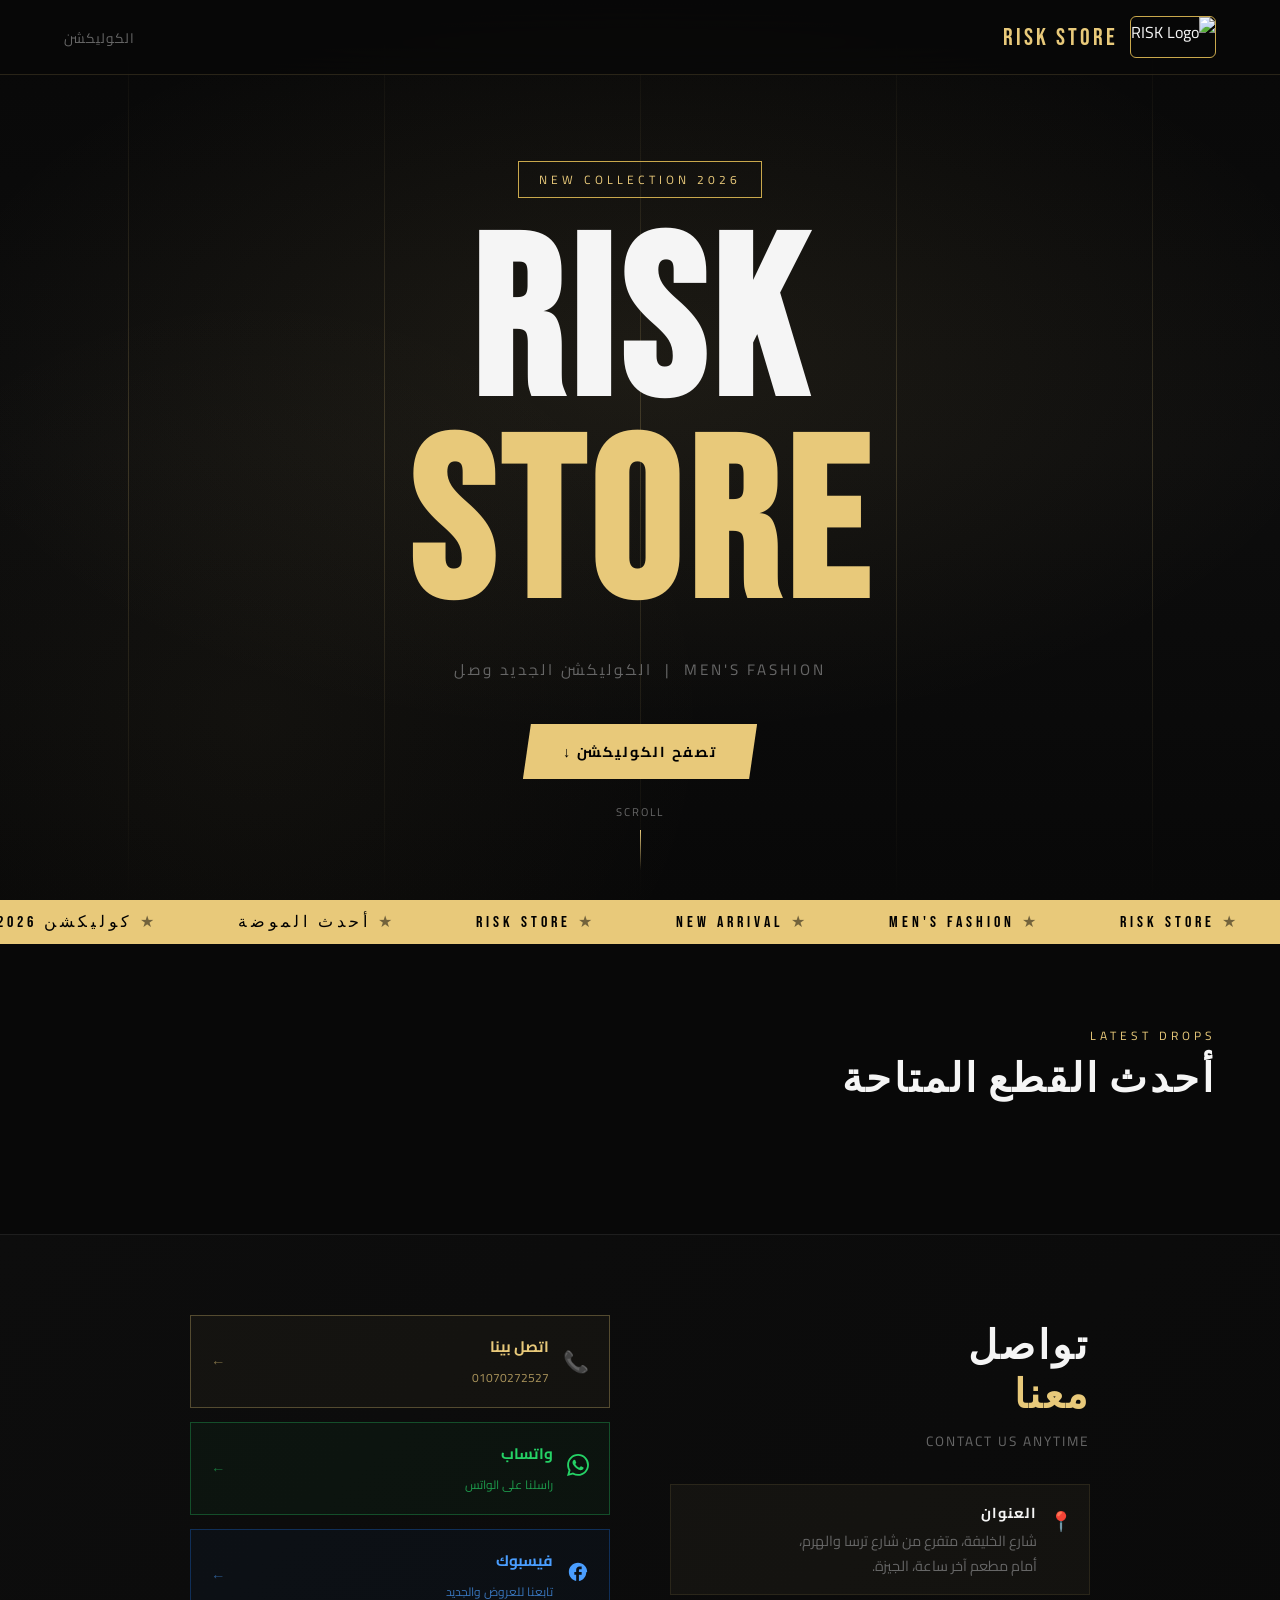
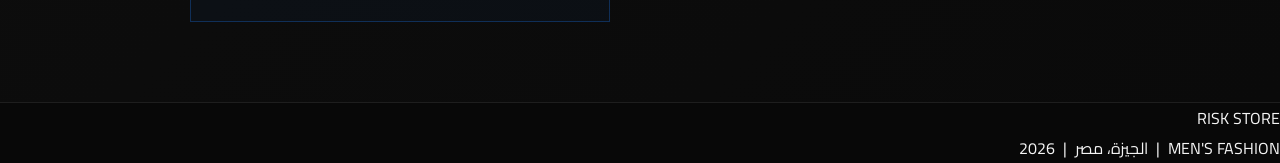
==== commit f8c6b4f8: "Add files via upload" ====
--- a/index.html
+++ b/index.html
@@ -581,121 +581,7 @@
         .btn-fb:hover { border-color: #1877f2; color: #fff; }
         .btn-fb:hover .btn-text, .btn-fb:hover .btn-arrow { color: #fff; }
 
-        /* ===== FLOATING CONTACT BAR ===== */
-        .floating-bar {
-            position: fixed;
-            bottom: 24px;
-            left: 50%;
-            transform: translateX(-50%);
-            z-index: 999;
-            display: flex;
-            gap: 12px;
-            background: rgba(10,10,10,0.95);
-            border: 1px solid rgba(232,201,122,0.2);
-            padding: 10px 16px;
-            backdrop-filter: blur(20px);
-            box-shadow: 0 8px 32px rgba(0,0,0,0.5);
-            animation: slideUpBar 1s ease 1.5s both;
-        }
-
-        @keyframes slideUpBar {
-            from { transform: translateX(-50%) translateY(100px); opacity: 0; }
-            to { transform: translateX(-50%) translateY(0); opacity: 1; }
-        }
-
-        .float-btn {
-            display: flex;
-            align-items: center;
-            gap: 8px;
-            text-decoration: none;
-            padding: 8px 16px;
-            font-size: 0.78rem;
-            font-weight: 600;
-            letter-spacing: 0.5px;
-            border: 1px solid;
-            transition: all 0.3s;
-            white-space: nowrap;
-            font-family: 'Cairo', sans-serif;
-        }
-        .float-btn svg {
-            flex-shrink: 0;
-            width: 16px;
-            height: 16px;
-        }
-
-        .float-phone {
-            border-color: rgba(232,201,122,0.4);
-            color: var(--accent);
-            background: rgba(232,201,122,0.06);
-        }
-        .float-phone:hover { background: var(--accent); color: #000; border-color: var(--accent); }
-
-        .float-wa {
-            border-color: rgba(37,211,102,0.4);
-            color: #25d366;
-            background: rgba(37,211,102,0.06);
-        }
-        .float-wa:hover { background: #25d366; color: #000; border-color: #25d366; }
-
-        .float-fb {
-            border-color: rgba(74,158,255,0.4);
-            color: #4a9eff;
-            background: rgba(74,158,255,0.06);
-        }
-        .float-fb:hover { background: #1877f2; color: #fff; border-color: #1877f2; }
-
-        /* ===== FOOTER ===== */
-        footer {
-            padding: 40px 5%;
-            text-align: center;
-            background: #050505;
-            border-top: 1px solid var(--border);
-        }
-        footer .footer-logo {
-            font-family: 'Bebas Neue', sans-serif;
-            font-size: 2rem;
-            letter-spacing: 4px;
-            color: var(--accent);
-            margin-bottom: 12px;
-        }
-        footer p {
-            color: var(--muted);
-            font-size: 0.75rem;
-            letter-spacing: 2px;
-        }
-
-        /* ===== ANIMATIONS ===== */
-        @keyframes fadeInDown {
-            from { opacity: 0; transform: translateY(-20px); }
-            to { opacity: 1; transform: translateY(0); }
-        }
-        @keyframes fadeInUp {
-            from { opacity: 0; transform: translateY(30px); }
-            to { opacity: 1; transform: translateY(0); }
-        }
-
-        .card-animate {
-            opacity: 0;
-            transform: translateY(30px);
-            transition: opacity 0.6s ease, transform 0.6s ease;
-        }
-        .card-animate.visible {
-            opacity: 1;
-            transform: translateY(0);
-        }
-
-        /* ===== RESPONSIVE ===== */
-        @media (max-width: 768px) {
-            .contact-grid { grid-template-columns: 1fr; gap: 40px; }
-            .floating-bar { gap: 8px; padding: 8px 10px; }
-            .float-btn { padding: 7px 10px; font-size: 0.72rem; gap: 5px; }
-            .hero h1 { font-size: clamp(4rem, 22vw, 8rem); }
-            .products-grid { grid-template-columns: repeat(auto-fill, minmax(250px, 1fr)); gap: 16px; }
-        }
-
-        @media (max-width: 500px) {
-            .floating-bar { bottom: 12px; left: 12px; right: 12px; transform: none; }
-            .float-btn { flex: 1; justify-content: center; font-size: 0;  }
+                    .float-btn { flex: 1; justify-content: center; font-size: 0;  }
             .float-btn svg { width: 20px; height: 20px; }
         }
 
@@ -826,27 +712,6 @@
         <p>MEN'S FASHION &nbsp;|&nbsp; الجيزة، مصر &nbsp;|&nbsp; 2026</p>
     </footer>
 
-    <!-- FLOATING CONTACT BAR -->
-    <div class="floating-bar">
-        <a href="tel:01070272527" class="float-btn float-phone" title="اتصل بينا">
-            <svg viewBox="0 0 24 24" fill="currentColor">
-                <path d="M6.62 10.79c1.44 2.83 3.76 5.14 6.59 6.59l2.2-2.2c.27-.27.67-.36 1.02-.24 1.12.37 2.33.57 3.57.57.55 0 1 .45 1 1V20c0 .55-.45 1-1 1-9.39 0-17-7.61-17-17 0-.55.45-1 1-1h3.5c.55 0 1 .45 1 1 0 1.25.2 2.45.57 3.57.11.35.03.74-.25 1.02l-2.2 2.2z"/>
-            </svg>
-            اتصل
-        </a>
-        <a href="https://wa.me/201070272527" target="_blank" class="float-btn float-wa" title="واتساب">
-            <svg viewBox="0 0 24 24" fill="currentColor">
-                <path d="M17.472 14.382c-.297-.149-1.758-.867-2.03-.967-.273-.099-.471-.148-.67.15-.197.297-.767.966-.94 1.164-.173.199-.347.223-.644.075-.297-.15-1.255-.463-2.39-1.475-.883-.788-1.48-1.761-1.653-2.059-.173-.297-.018-.458.13-.606.134-.133.298-.347.446-.52.149-.174.198-.298.298-.497.099-.198.05-.371-.025-.52-.075-.149-.669-1.612-.916-2.207-.242-.579-.487-.5-.669-.51-.173-.008-.371-.01-.57-.01-.198 0-.52.074-.792.372-.272.297-1.04 1.016-1.04 2.479 0 1.462 1.065 2.875 1.213 3.074.149.198 2.096 3.2 5.077 4.487.709.306 1.262.489 1.694.625.712.227 1.36.195 1.871.118.571-.085 1.758-.719 2.006-1.413.248-.694.248-1.289.173-1.413-.074-.124-.272-.198-.57-.347m-5.421 7.403h-.004a9.87 9.87 0 01-5.031-1.378l-.361-.214-3.741.982.998-3.648-.235-.374a9.86 9.86 0 01-1.51-5.26c.001-5.45 4.436-9.884 9.888-9.884 2.64 0 5.122 1.03 6.988 2.898a9.825 9.825 0 012.893 6.994c-.003 5.45-4.437 9.884-9.885 9.884m8.413-18.297A11.815 11.815 0 0012.05 0C5.495 0 .16 5.335.157 11.892c0 2.096.547 4.142 1.588 5.945L.057 24l6.305-1.654a11.882 11.882 0 005.683 1.448h.005c6.554 0 11.89-5.335 11.893-11.893a11.821 11.821 0 00-3.48-8.413z"/>
-            </svg>
-            واتساب
-        </a>
-        <a href="https://www.facebook.com/share/191KE7XTkZ/" target="_blank" class="float-btn float-fb" title="فيسبوك">
-            <svg viewBox="0 0 24 24" fill="currentColor">
-                <path d="M22 12c0-5.52-4.48-10-10-10S2 6.48 2 12c0 4.84 3.44 8.87 8 9.8V15H8v-3h2V9.5C10 7.57 11.57 6 13.5 6H16v3h-2c-.55 0-1 .45-1 1v2h3v3h-3v6.95c4.56-.93 8-4.96 8-9.75z"/>
-            </svg>
-            فيسبوك
-        </a>
-    </div>
 
     <script type="module">
         import { initializeApp } from "https://www.gstatic.com/firebasejs/10.8.0/firebase-app.js";
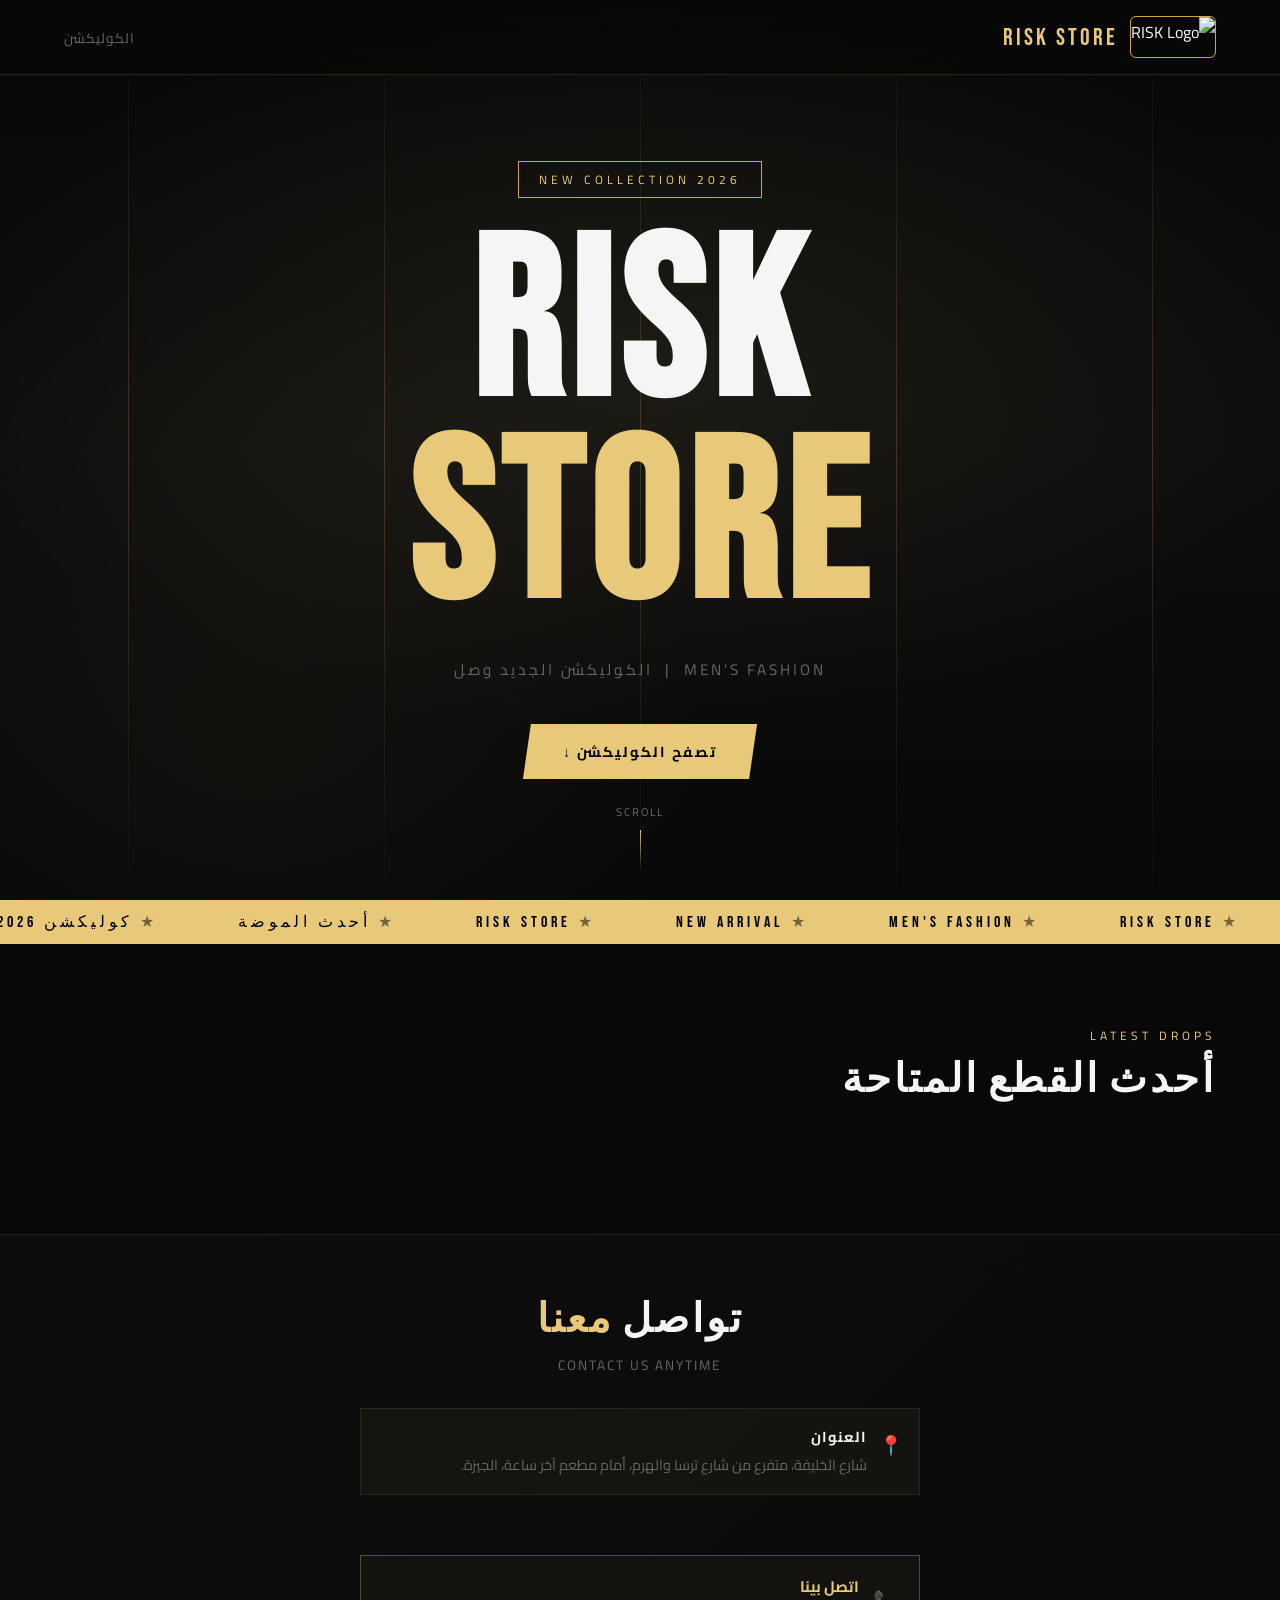
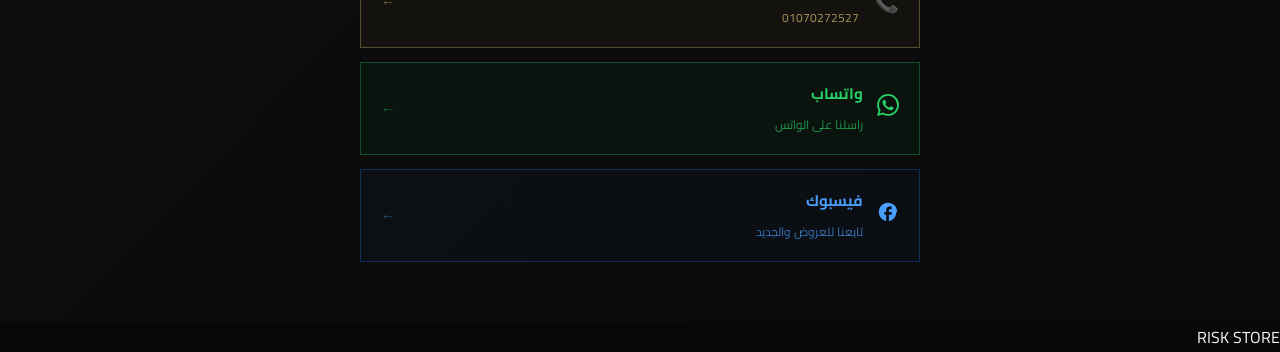
==== commit 4d711b60: "Add files via upload" ====
--- a/index.html
+++ b/index.html
@@ -443,18 +443,17 @@
 
         /* ===== CONTACT SECTION ===== */
         .contact-section {
-            padding: 80px 5%;
+            padding: 60px 5%;
             background: linear-gradient(135deg, #0d0d0d, #0a0a0a);
             border-top: 1px solid var(--border);
-            border-bottom: 1px solid var(--border);
+            
         }
 
         .contact-grid {
-            display: grid;
-            grid-template-columns: 1fr 1fr;
-            gap: 60px;
-            align-items: center;
-            max-width: 900px;
+            display: flex;
+            flex-direction: column;
+            gap: 30px;
+            max-width: 560px;
             margin: 0 auto;
         }
 
@@ -480,6 +479,7 @@
             background: rgba(232,201,122,0.04);
             border: 1px solid rgba(232,201,122,0.1);
             margin-bottom: 20px;
+            text-align: right;
         }
         .address-icon {
             color: var(--accent);
@@ -516,15 +516,7 @@
             position: relative;
             overflow: hidden;
         }
-        .contact-btn::before {
-            content: '';
-            position: absolute;
-            inset: 0;
-            transform: translateX(101%);
-            transition: transform 0.35s cubic-bezier(0.23, 1, 0.32, 1);
-        }
-        .contact-btn:hover::before { transform: translateX(0); }
-        .contact-btn:hover { color: #000; }
+        .contact-btn::before { display: none; }
 
         .contact-btn .btn-icon {
             font-size: 1.3rem;
@@ -560,7 +552,7 @@
             background: rgba(232,201,122,0.04);
         }
         .btn-phone::before { background: var(--accent); }
-        .btn-phone:hover { border-color: var(--accent); }
+        .btn-phone:hover { border-color: var(--accent); background: rgba(232,201,122,0.08); }
 
         /* WhatsApp */
         .btn-wa {
@@ -569,7 +561,7 @@
             background: rgba(37,211,102,0.04);
         }
         .btn-wa::before { background: #25d366; }
-        .btn-wa:hover { border-color: #25d366; }
+        .btn-wa:hover { border-color: #25d366; background: rgba(37,211,102,0.08); }
 
         /* Facebook */
         .btn-fb {
@@ -653,16 +645,14 @@
     <!-- CONTACT SECTION -->
     <section class="contact-section" id="contact">
         <div class="contact-grid">
-            <div class="contact-info">
-                <h2>تواصل<br><span class="gold">معنا</span></h2>
+            <div class="contact-info" style="text-align:center; margin-bottom:10px;">
+                <h2 style="font-family:'Bebas Neue',sans-serif;font-size:2.5rem;letter-spacing:3px;margin-bottom:8px;">تواصل <span class="gold">معنا</span></h2>
                 <p class="subtitle">CONTACT US ANYTIME</p>
-
-                <div class="address-block">
+                <div class="address-block" style="margin-top:16px;">
                     <span class="address-icon">📍</span>
                     <div class="address-text">
                         <strong>العنوان</strong>
-                        شارع الخليفة، متفرع من شارع ترسا والهرم،<br>
-                        أمام مطعم آخر ساعة، الجيزة.
+                        شارع الخليفة، متفرع من شارع ترسا والهرم، أمام مطعم آخر ساعة، الجيزة.
                     </div>
                 </div>
             </div>
@@ -709,7 +699,6 @@
     <!-- FOOTER -->
     <footer>
         <div class="footer-logo">RISK STORE</div>
-        <p>MEN'S FASHION &nbsp;|&nbsp; الجيزة، مصر &nbsp;|&nbsp; 2026</p>
     </footer>
 
 
